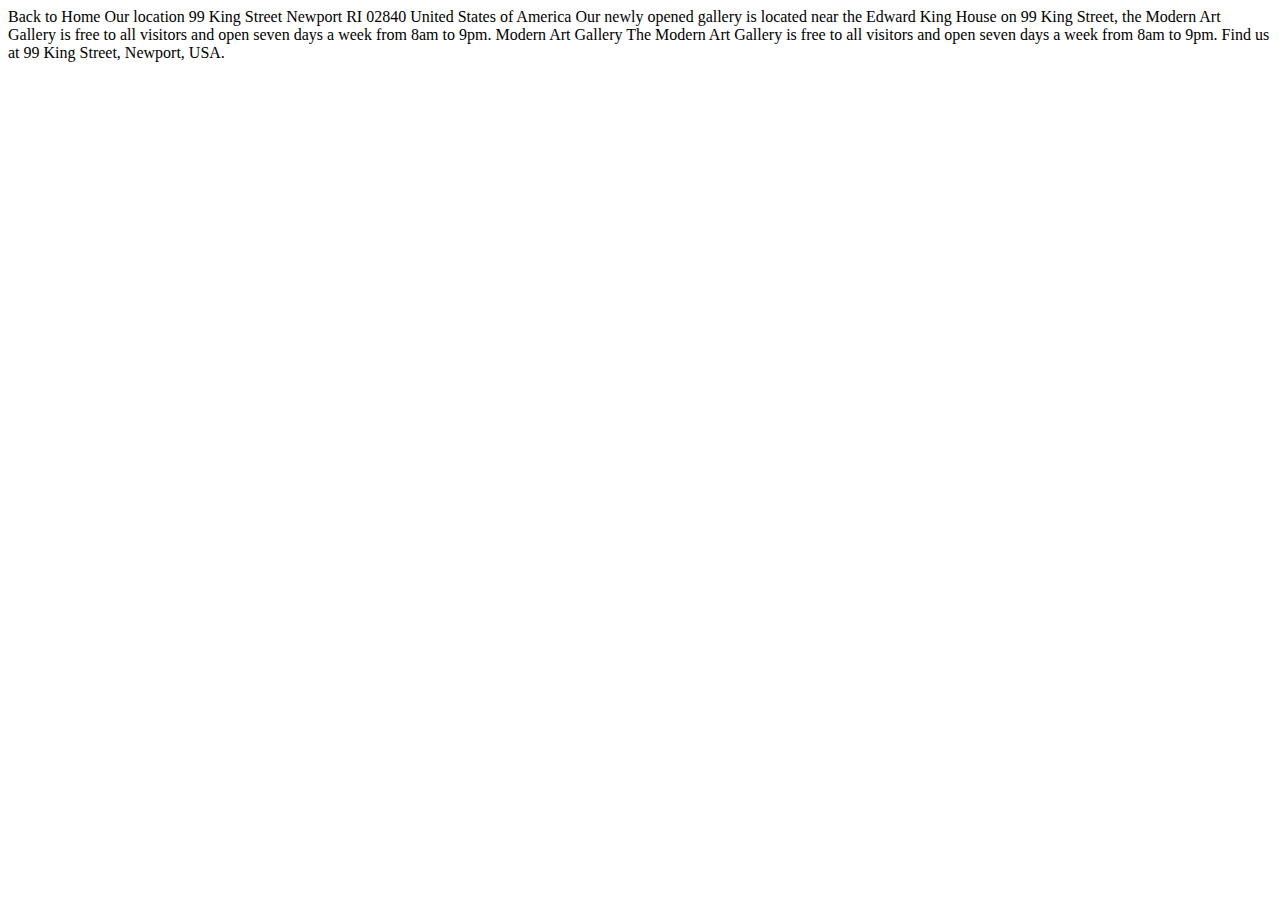
==== location.html @ 463954aa "Add index.html and styles completed for mobile tablet and desktop, add all imagies" ====
<!DOCTYPE html>
<html lang="en">
<head>
  <meta charset="UTF-8">
  <meta name="viewport" content="width=device-width, initial-scale=1.0">

  <link rel="icon" type="image/png" sizes="32x32" href="./assets/favicon-32x32.png">
  
  <title>Frontend Mentor | Art gallery website</title>
</head>
<body>

  Back to Home

  Our location

  99 King Street
  Newport
  RI 02840
  United States of America

  Our newly opened gallery is located near the Edward King House on 99 King 
  Street, the Modern Art Gallery is free to all visitors and open seven days 
  a week from 8am to 9pm.

  Modern Art Gallery

  The Modern Art Gallery is free to all visitors and open seven days a week 
  from 8am to 9pm. Find us at 99 King Street, Newport, USA.

</body>
</html>
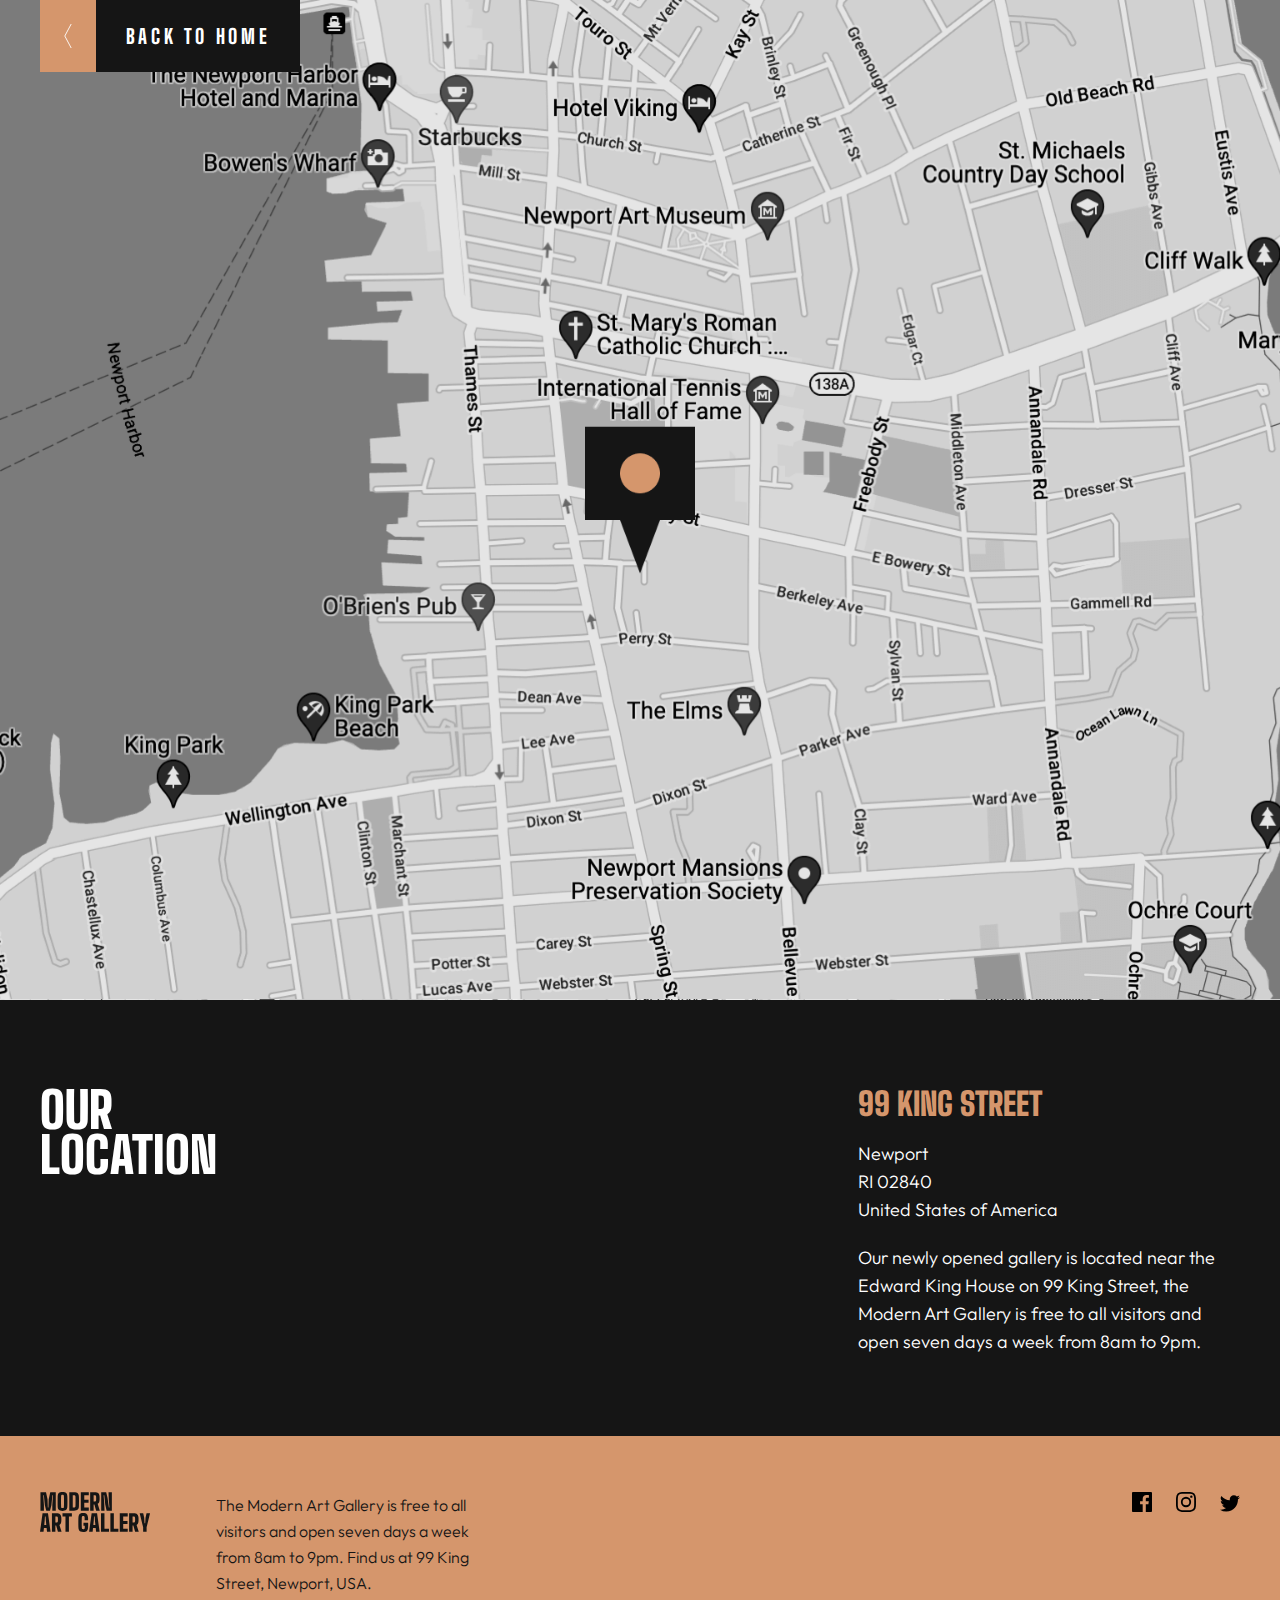
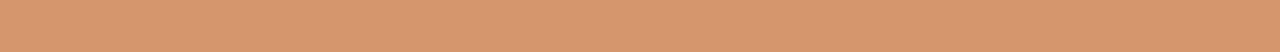
==== commit faf9b1a5: "Add files via upload" ====
--- a/location.html
+++ b/location.html
@@ -4,29 +4,61 @@
   <meta charset="UTF-8">
   <meta name="viewport" content="width=device-width, initial-scale=1.0">
 
+  <link rel="stylesheet" href="index.css">
+  <link rel="stylesheet" href="location.css">
   <link rel="icon" type="image/png" sizes="32x32" href="./assets/favicon-32x32.png">
   
   <title>Frontend Mentor | Art gallery website</title>
 </head>
 <body>
-
-  Back to Home
-
-  Our location
-
-  99 King Street
-  Newport
-  RI 02840
-  United States of America
-
-  Our newly opened gallery is located near the Edward King House on 99 King 
-  Street, the Modern Art Gallery is free to all visitors and open seven days 
-  a week from 8am to 9pm.
-
-  Modern Art Gallery
-
-  The Modern Art Gallery is free to all visitors and open seven days a week 
-  from 8am to 9pm. Find us at 99 King Street, Newport, USA.
-
+  <div class="button-index">
+    <a href="index.html" target="_blank">
+      <div class="m-left-right-16 button">
+        <div class="button-arrow bg-gold">
+          <img class="arrow" src="assets/icon-arrow-left.svg" alt="arrow icon">
+        </div>
+        <button class="button-1 bg-black">Back to Home</button>
+      </div>
+    </a>
+  </div>
+  <div>
+    <img class="map img-mobile" src="assets/mobile/image-map@2x.png" alt="map">
+    <img src="assets/tablet/image-map@2x.png" alt="map" class="map img-tablet">
+    <img src="assets/desktop/image-map@2x.png" alt="map" class="map img-desktop">
+  </div>
+  <section class="black">
+    <h2 class="heading-loc">Our location</h2>
+    <div class="address-section">
+      <h3 class="sub-heading-loc">99 King Street</h3>
+      <address class="white-txt">
+        Newport <br>
+        RI 02840 <br>
+        United States of America
+      </address>
+      <p class="white-txt">
+        Our newly opened gallery is located near the Edward King House on 99 King 
+        Street, the Modern Art Gallery is free to all visitors and open seven days 
+        a week from 8am to 9pm.    
+      </p>  
+    </div>
+  </section>
+  <footer class="gold">
+    <div class="logo-txt-div">
+      <div>
+        <img class="logo-dark" src="assets/logo-dark.svg" alt="log">
+      </div>
+      <div>
+        <p class="footer-txt">
+          The Modern Art Gallery is free to all visitors and open seven days a week 
+          from 8am to 9pm. Find us at 99 King Street, Newport, USA.      
+        </p>
+      </div>  
+    </div>
+    <div>
+      <svg class="social-icons" width="20" height="20" xmlns="http://www.w3.org/2000/svg"><path d="M18.896 0H1.104C.494 0 0 .494 0 1.104v17.793C0 19.506.494 20 1.104 20h9.58v-7.745H8.076V9.237h2.606V7.01c0-2.583 1.578-3.99 3.883-3.99 1.104 0 2.052.082 2.329.119v2.7h-1.598c-1.254 0-1.496.597-1.496 1.47v1.928h2.989l-.39 3.018h-2.6V20h5.098c.608 0 1.102-.494 1.102-1.104V1.104C20 .494 19.506 0 18.896 0Z"/></svg>
+      <svg class="social-icons" width="20" height="20" xmlns="http://www.w3.org/2000/svg"><path d="M10 1.802c2.67 0 2.987.01 4.042.059 2.71.123 3.975 1.409 4.099 4.099.048 1.054.057 1.37.057 4.04 0 2.672-.01 2.988-.057 4.042-.124 2.687-1.387 3.975-4.1 4.099-1.054.048-1.37.058-4.041.058-2.67 0-2.987-.01-4.04-.058-2.718-.124-3.977-1.416-4.1-4.1-.048-1.054-.058-1.37-.058-4.041 0-2.67.01-2.986.058-4.04.124-2.69 1.387-3.977 4.1-4.1 1.054-.048 1.37-.058 4.04-.058ZM10 0C7.284 0 6.944.012 5.877.06 2.246.227.227 2.242.061 5.877.01 6.944 0 7.284 0 10s.012 3.057.06 4.123c.167 3.632 2.182 5.65 5.817 5.817 1.067.048 1.407.06 4.123.06s3.057-.012 4.123-.06c3.629-.167 5.652-2.182 5.816-5.817.05-1.066.061-1.407.061-4.123s-.012-3.056-.06-4.122C19.777 2.249 17.76.228 14.124.06 13.057.01 12.716 0 10 0Zm0 4.865a5.135 5.135 0 1 0 0 10.27 5.135 5.135 0 0 0 0-10.27Zm0 8.468a3.333 3.333 0 1 1 0-6.666 3.333 3.333 0 0 1 0 6.666Zm5.338-9.87a1.2 1.2 0 1 0 0 2.4 1.2 1.2 0 0 0 0-2.4Z"/></svg>
+      <svg class="social-icons" width="20" height="17" xmlns="http://www.w3.org/2000/svg"><path d="M20 2.172a8.192 8.192 0 0 1-2.357.646 4.11 4.11 0 0 0 1.805-2.27 8.22 8.22 0 0 1-2.606.996A4.096 4.096 0 0 0 13.847.248c-2.65 0-4.596 2.472-3.998 5.037A11.648 11.648 0 0 1 1.392 1a4.109 4.109 0 0 0 1.27 5.478 4.086 4.086 0 0 1-1.858-.513c-.045 1.9 1.318 3.679 3.291 4.075a4.113 4.113 0 0 1-1.853.07 4.106 4.106 0 0 0 3.833 2.849A8.25 8.25 0 0 1 0 14.658a11.616 11.616 0 0 0 6.29 1.843c7.618 0 11.923-6.434 11.663-12.205A8.354 8.354 0 0 0 20 2.172Z"/></svg>
+    </div>
+  </footer>
 </body>
 </html>--- a/index.css
+++ b/index.css
@@ -0,0 +1,360 @@
+/* Font Family */
+@import url('https://fonts.googleapis.com/css2?family=Big+Shoulders+Display:wght@800;900&display=swap');
+@import url('https://fonts.googleapis.com/css2?family=Outfit:wght@300&display=swap');
+/* font-family: 'Big Shoulders Display', cursive; 
+    font-family: 'Outfit', sans-serif;*/
+
+/* Colors */
+.bg-gold {
+    background-color: #D5966C;
+}
+.bg-black {
+    background-color: #151515;
+}
+
+/* Button */
+.button {
+    width: 260px;
+    height: 72px;
+    display: flex;
+    margin-bottom: 120px;
+}
+.button-1 {
+    width: 204px;
+    height: 72px;
+    font-family: 'Big Shoulders Display';
+    text-transform: uppercase;
+    font-weight: 800;
+    font-size: 20px;
+    line-height: 24px;
+    letter-spacing: 3.63636px;
+    color: #FFFFFF;
+    border: none;
+}
+.button-arrow {
+    width: 56px;
+    height: 72px;
+    display: flex;
+    justify-content: center;
+    align-items: center;
+}
+.arrow {
+    height: 24px;
+    width: 8px;
+}
+
+.button:hover .button-1 {
+    background-color: #D5966C;
+    cursor: pointer;
+}
+
+.button:hover .button-arrow {
+    background-color: #151515;
+    cursor: pointer;
+}
+
+/* Typography */
+.heading-xl {
+    font-family: 'Big Shoulders Display';
+    font-weight: 900;
+    font-size: 60px;
+    line-height: 55px;
+    text-transform: uppercase;
+    color: #151515;
+    margin: 32px 0;
+}
+.paragraph-grey {
+    font-family: 'Outfit';
+    font-weight: 300;
+    font-size: 18px;
+    line-height: 28px;
+    color: #444444;
+    margin-bottom: 32px;
+}
+.heading-l {
+    font-family: 'Big Shoulders Display';
+    font-weight: 900;
+    font-size: 50px;
+    line-height: 45px;
+    text-transform: uppercase;
+    color: #151515;
+    margin: 25px 0 21px;
+}
+.heading-white {
+    font-family: 'Big Shoulders Display';
+    font-style: normal;
+    font-weight: 900;
+    font-size: 50px;
+    line-height: 45px;
+    text-transform: uppercase;
+    color: #FFFFFF;
+    padding: 48px 24px 24px;
+}
+.paragraph-white {
+    font-family: 'Outfit';
+    font-style: normal;
+    font-weight: 300;
+    font-size: 18px;
+    line-height: 28px;
+    color: #FFFFFF;
+    padding: 0 24px 47px;
+}
+.paragraph-xs {
+    font-family: 'Outfit';
+    font-style: normal;
+    font-weight: 300;
+    font-size: 16px;
+    line-height: 26px;
+    color: #FFFFFF;
+    margin: 0 32px 38px;
+}
+
+/* Margins */
+.m-bottom-16 {
+    margin-bottom: 16px
+}
+.m-left-right-16 {
+    margin: 0 16px;
+}
+
+/* other styles */
+* {
+    box-sizing: border-box;
+    margin: 0;
+    padding: 0;
+    text-decoration: none;
+}
+
+.img-tablet, .img-tablet-1, .img-tablet-2, .img-tablet-3 {
+    display: none;
+}
+
+.img-desktop {
+    display: none;
+}
+
+.black-div {
+    width: 343px;
+    height: 293px;
+    margin-bottom: 120px;
+}
+
+
+.img-1, .img-2, .img-3, .img-4 {
+    width: 100%;
+}
+
+.img-2 {
+    margin-top: 120px;
+}
+
+footer {
+    height: 336px;
+}
+
+.logo {
+    padding: 48px 0 38px 32px;
+}
+
+.icons {
+    margin-left: 32px;
+}
+
+.icon {
+    margin-right: 20px;
+    fill: #FFFFFF;
+}
+
+.icon:hover {
+    fill: #D5966C;
+    cursor: pointer;
+}
+
+
+/* Styles for Tablet */
+
+@media only screen and (min-width: 768px) {
+    .img-mobile {
+        display: none;
+    }
+    .img-tablet {
+        display: inline;
+        width: 57%;
+    }
+    main {
+        position: relative;
+    }
+    .m-left-right-16 {
+        margin: 0;
+    }
+    .main-section {
+        position: absolute;
+        top: 7%;
+        left: 50%;
+        max-width: 500px;
+        margin-right: 40px;
+    }
+    .tablet-section-2 {
+        margin: 0 40px;
+    }
+    .heading-xl {
+        font-size: 70px;
+        line-height: 65px;
+    }
+    
+    .img-tablet-1 {
+        display: inline;
+        width: 100%;
+    }
+    .part-2 {
+        display: flex;
+        align-items: center;
+        justify-content: space-between;
+        margin: 120px 0 11px;
+    }
+    .sub-heading-and-p {
+        margin-right: 68px;
+        width: 53%;
+    }
+    .img-tablet-2 {
+        display: inline;
+        width: 51.8%;
+    }
+    .img-tablet-3 {
+        display: inline;
+        width: 100%;
+        margin-bottom: 11px;
+    }
+    .black-div {
+        width: 100%;
+        height: auto;
+        min-height: 600px;
+        margin: 0;
+        display: flex;
+        flex-direction: column;
+        justify-content: center;
+    }
+    .tablet-part-3 {
+        margin-bottom: 120px;
+        display: flex;
+    }
+    .m-btwn-photos {
+        margin-left: 11px;
+    }
+    .footer {
+        display: flex;
+        align-items: center;
+        height: 216px;
+        justify-content: space-between;
+    }
+    .footer-div {
+        display: flex;
+        align-items: center;
+    }
+    .logo {
+        margin-left: 40px;
+    }
+    .paragraph-xs {
+        width: 281px;
+        margin-left: 64.95px;
+        padding-top: 48px;
+    }
+    .icons {
+        margin-right: 40px;
+    }
+}
+
+/* Styles for Desktop */
+
+@media only screen and (min-width: 1440px) {
+    .imgs-tablet {
+        display: none;
+    }
+    .img-desktop {
+        display: inline;
+    }
+    .black-box-desktop {
+        display: flex;
+    }
+    .black-box {
+        width: 25%;
+        height: 720px;
+    }
+    .img-desktop-1 {
+        width: 45%;
+    }
+    .heading-xl {
+        color: white;
+        mix-blend-mode: difference;
+        width: 450px;
+        position: absolute;
+        top: 142px;
+        left: -672px;
+        font-size: 96px;
+        line-height: 88px;
+    }
+    .heading-l {
+        font-size: 60px;
+        line-height: 60px;
+    }
+    .heading-white {
+        font-size: 60px;
+        line-height: 60px;
+        width: 350px;
+    }
+    .paragraph-white {
+        font-size: 22px;
+        line-height: 32px;
+        width: 350px;
+    }
+    .black-div {
+        padding-left: 30px;
+    }
+    .main-section {
+        top: 0;
+        left: 52%;
+    }
+    .paragraph-grey {
+        width: 350px;
+        font-size: 22px;
+        line-height: 32px;
+    }
+    .button-p-desktop {
+        margin-top: 169px;
+    }
+    .tablet-section-2 {
+        margin: 0 165px;
+    }
+    .icons {
+        margin-right: 165px;
+    }
+    .logo {
+        margin-left: 165px;
+        padding: 0;
+    }
+    .paragraph-xs {
+        width: 389px;
+        margin-left: 143px;
+    }
+    .img-desktop-2 {
+        width: 100%;
+    }
+    .sub-heading-and-p {
+        margin-right: 125px;
+    }
+    .img-desktop-3 {
+        width: 50%;
+        margin-right: 30px;
+    }
+    .img-desktop-4 {
+        width: 100%;
+        margin-bottom: 30px;
+    }
+    .tablet-part-3 {
+        margin-top: 30px;
+    }
+    .paragraph-xs {
+        font-size: 18px;
+        line-height: 28px;
+    }
+}--- a/location.css
+++ b/location.css
@@ -0,0 +1,174 @@
+@import url('https://fonts.googleapis.com/css2?family=Big+Shoulders+Display:wght@800;900&display=swap');
+@import url('https://fonts.googleapis.com/css2?family=Outfit:wght@300&display=swap');
+/* font-family: 'Big Shoulders Display', cursive; 
+    font-family: 'Outfit', sans-serif;*/
+
+
+/* Images for Tablet and Desktop */
+.img-tablet, .img-desktop {
+    display: none;
+}
+
+.button-index {
+    position: absolute;
+}
+
+.button {
+    margin: 0;
+}
+
+.map {
+    width: 100%;
+}
+
+/* 1th section - black background */
+.black {
+    background-color: #151515;
+    width: 100%;
+    height: 493px;
+    margin-top: -4px;
+}
+
+.heading-loc {
+    font-family: 'Big Shoulders Display';
+    font-style: normal;
+    font-weight: 900;
+    font-size: 50px;
+    line-height: 45px;
+    text-transform: uppercase;
+    color: #FFFFFF;
+    padding: 48px 16px;
+}
+
+.sub-heading-loc {
+    font-family: 'Big Shoulders Display';
+    font-style: normal;
+    font-weight: 900;
+    font-size: 32px;
+    line-height: 32px;
+    text-transform: uppercase;
+    color: #D5966C;
+    margin: 0 16px 20px;
+}
+
+.white-txt {
+    font-family: 'Outfit';
+    font-style: normal;
+    font-weight: 300;
+    font-size: 18px;
+    line-height: 28px;
+    color: #FFFFFF;
+    margin: 0 16px 20px;
+}
+
+/* 2th section - gold background */
+
+.gold {
+    padding: 48px 32px 48px;
+    background-color: #D5966C;
+}
+
+.footer-txt {
+    font-family: 'Outfit';
+    font-style: normal;
+    font-weight: 300;
+    font-size: 16px;
+    line-height: 26px;
+    color: #151515;
+    margin-top: 38px;
+}
+
+.social-icons {
+    margin-right: 20px;
+    margin-top: 38px;
+}
+
+.social-icons:hover {
+    fill: #FFFFFF;
+    cursor: pointer;
+}
+
+/* Styles fo Tablet */ 
+
+@media only screen and (min-width: 768px) {
+    .img-mobile {
+        display: none;
+    }
+    .img-tablet {
+        display: inline;
+    }
+    .button-index {
+        margin-left: 40px;
+    }
+    .heading-loc {
+        width: 223px;
+        padding: 0;
+    }
+    .black {
+        padding: 88px 40px 0;
+        height: 436px;
+        display: flex;
+        justify-content: space-between;
+        align-items: flex-start;
+    }
+    .address-section {
+        width: 398px;
+    }
+    .gold {
+        height: 216px;
+        display: flex;
+        justify-content: space-between;
+        align-items: flex-start;
+        padding: 56px 40px 0;
+    }
+    .logo-txt-div {
+        display: flex;
+    }
+    .footer-txt {
+        margin: 0;
+        width: 281px;
+        margin-left: 64.95px;
+    }
+    .social-icons {
+        margin: 0 0 0 20px;
+    }
+}
+
+/* Styles for Desktop */
+
+@media only screen and (min-width: 1440px) {
+    .img-tablet {
+        display: none;
+    }
+    .img-desktop {
+        display: inline;
+    }
+    .button-index {
+        margin-left: 156px;
+    }
+    .black {
+        justify-content: space-around;
+        height: 548px;
+    }
+    .heading-loc {
+        font-size: 70px;
+        line-height: 70px;
+    }
+    .sub-heading-loc {
+        font-size: 36px;
+        line-height: 36px;
+    }
+    .white-txt {
+        font-size: 22px;
+        line-height: 32px;
+    }
+    .footer-txt {
+        width: 430px;
+        font-size: 18px;
+        line-height: 28px;
+    }
+    .gold {
+        padding: 80px 165px 0;
+        height: 244px;
+    }
+}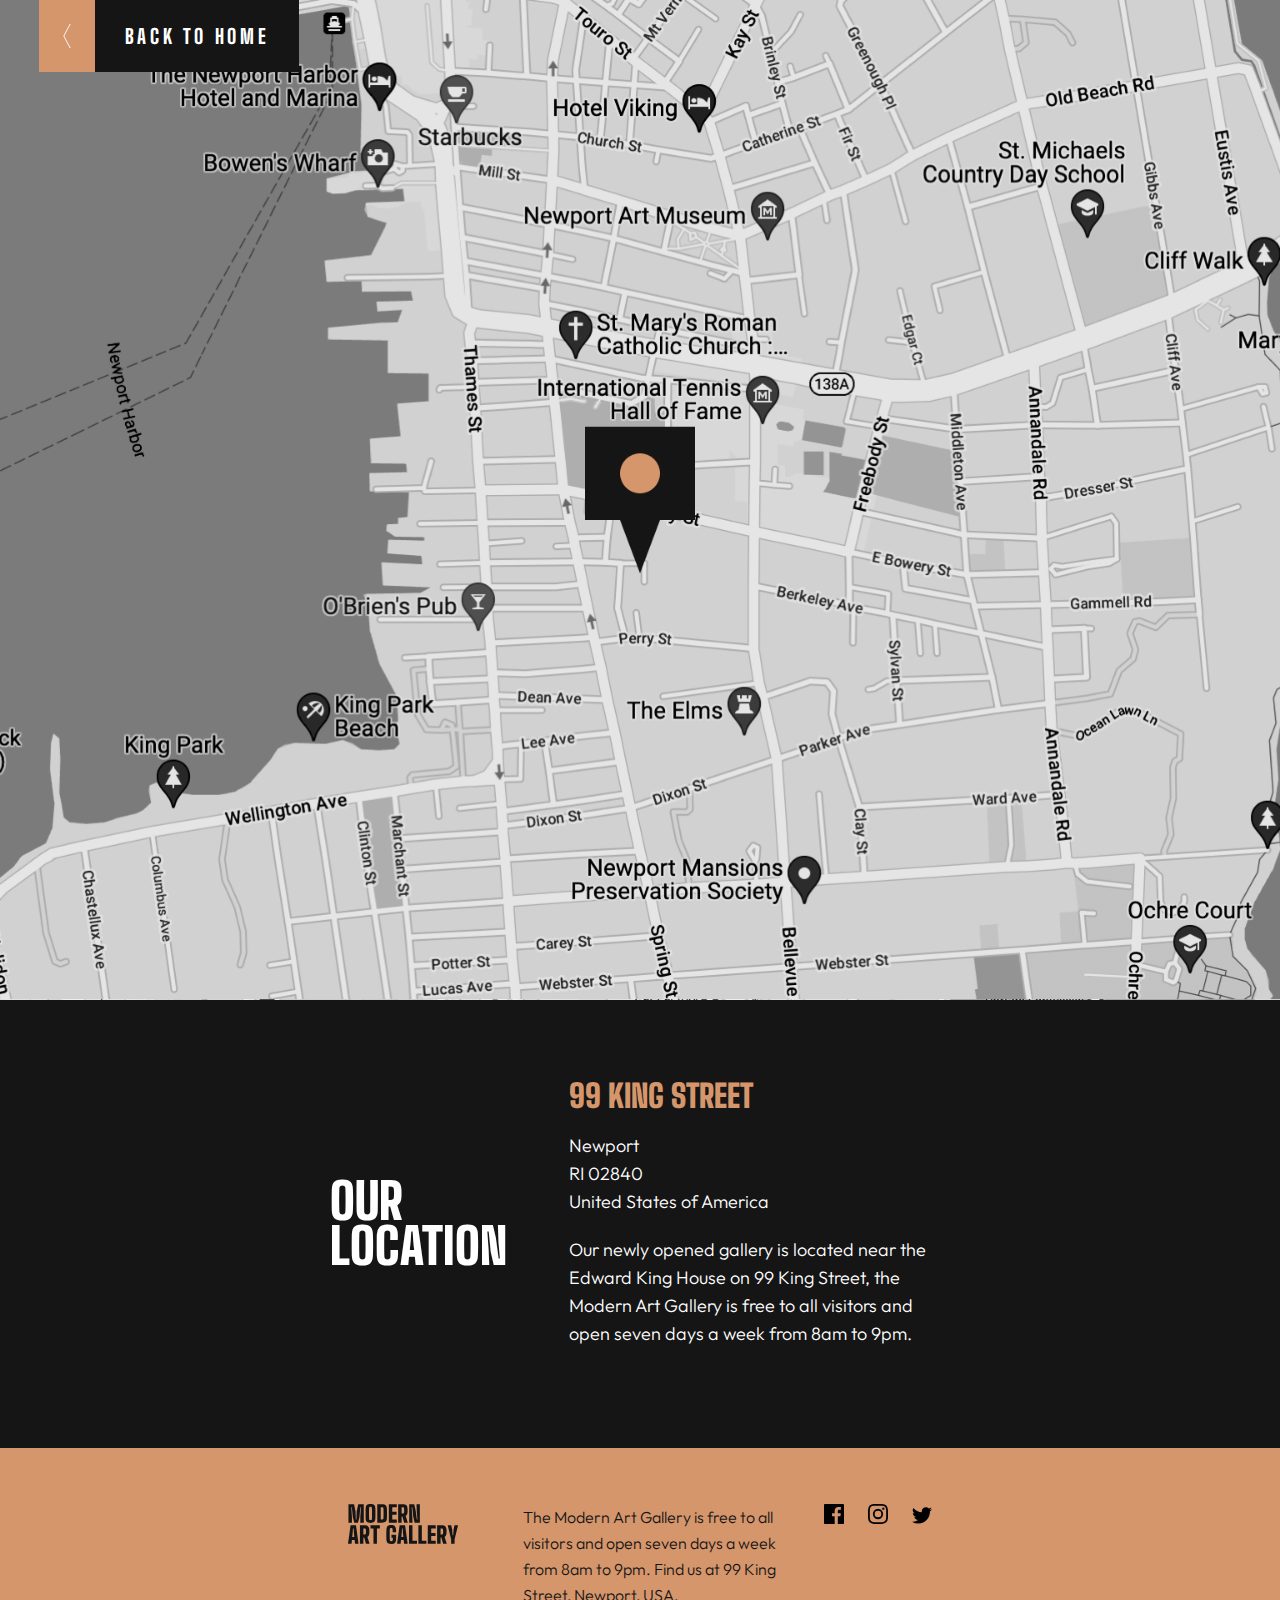
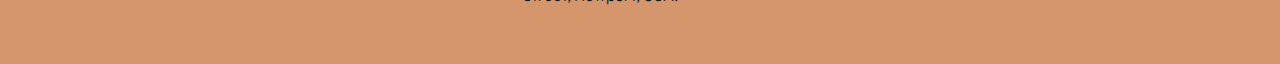
==== commit 216efece: "Add files via upload" ====
--- a/location.html
+++ b/location.html
@@ -12,7 +12,7 @@
 </head>
 <body>
   <div class="button-index">
-    <a href="index.html" target="_blank">
+    <a href="index.html">
       <div class="m-left-right-16 button">
         <div class="button-arrow bg-gold">
           <img class="arrow" src="assets/icon-arrow-left.svg" alt="arrow icon">
@@ -27,38 +27,42 @@
     <img src="assets/desktop/image-map@2x.png" alt="map" class="map img-desktop">
   </div>
   <section class="black">
-    <h2 class="heading-loc">Our location</h2>
-    <div class="address-section">
-      <h3 class="sub-heading-loc">99 King Street</h3>
-      <address class="white-txt">
-        Newport <br>
-        RI 02840 <br>
-        United States of America
-      </address>
-      <p class="white-txt">
-        Our newly opened gallery is located near the Edward King House on 99 King 
-        Street, the Modern Art Gallery is free to all visitors and open seven days 
-        a week from 8am to 9pm.    
-      </p>  
+    <div class="max-width">
+      <h2 class="heading-loc">Our location</h2>
+      <div class="address-section">
+        <h3 class="sub-heading-loc">99 King Street</h3>
+        <address class="white-txt">
+          Newport <br>
+          RI 02840 <br>
+          United States of America
+        </address>
+        <p class="white-txt">
+          Our newly opened gallery is located near the Edward King House on 99 King 
+          Street, the Modern Art Gallery is free to all visitors and open seven days 
+          a week from 8am to 9pm.    
+        </p>  
+      </div>  
     </div>
   </section>
   <footer class="gold">
-    <div class="logo-txt-div">
-      <div>
-        <img class="logo-dark" src="assets/logo-dark.svg" alt="log">
+    <div class="max-width">
+      <div class="logo-txt-div">
+        <div>
+          <img class="logo-dark" src="assets/logo-dark.svg" alt="log">
+        </div>
+        <div>
+          <p class="footer-txt">
+            The Modern Art Gallery is free to all visitors and open seven days a week 
+            from 8am to 9pm. Find us at 99 King Street, Newport, USA.      
+          </p>
+        </div>  
       </div>
       <div>
-        <p class="footer-txt">
-          The Modern Art Gallery is free to all visitors and open seven days a week 
-          from 8am to 9pm. Find us at 99 King Street, Newport, USA.      
-        </p>
+        <svg class="social-icons" width="20" height="20" xmlns="http://www.w3.org/2000/svg"><path d="M18.896 0H1.104C.494 0 0 .494 0 1.104v17.793C0 19.506.494 20 1.104 20h9.58v-7.745H8.076V9.237h2.606V7.01c0-2.583 1.578-3.99 3.883-3.99 1.104 0 2.052.082 2.329.119v2.7h-1.598c-1.254 0-1.496.597-1.496 1.47v1.928h2.989l-.39 3.018h-2.6V20h5.098c.608 0 1.102-.494 1.102-1.104V1.104C20 .494 19.506 0 18.896 0Z"/></svg>
+        <svg class="social-icons" width="20" height="20" xmlns="http://www.w3.org/2000/svg"><path d="M10 1.802c2.67 0 2.987.01 4.042.059 2.71.123 3.975 1.409 4.099 4.099.048 1.054.057 1.37.057 4.04 0 2.672-.01 2.988-.057 4.042-.124 2.687-1.387 3.975-4.1 4.099-1.054.048-1.37.058-4.041.058-2.67 0-2.987-.01-4.04-.058-2.718-.124-3.977-1.416-4.1-4.1-.048-1.054-.058-1.37-.058-4.041 0-2.67.01-2.986.058-4.04.124-2.69 1.387-3.977 4.1-4.1 1.054-.048 1.37-.058 4.04-.058ZM10 0C7.284 0 6.944.012 5.877.06 2.246.227.227 2.242.061 5.877.01 6.944 0 7.284 0 10s.012 3.057.06 4.123c.167 3.632 2.182 5.65 5.817 5.817 1.067.048 1.407.06 4.123.06s3.057-.012 4.123-.06c3.629-.167 5.652-2.182 5.816-5.817.05-1.066.061-1.407.061-4.123s-.012-3.056-.06-4.122C19.777 2.249 17.76.228 14.124.06 13.057.01 12.716 0 10 0Zm0 4.865a5.135 5.135 0 1 0 0 10.27 5.135 5.135 0 0 0 0-10.27Zm0 8.468a3.333 3.333 0 1 1 0-6.666 3.333 3.333 0 0 1 0 6.666Zm5.338-9.87a1.2 1.2 0 1 0 0 2.4 1.2 1.2 0 0 0 0-2.4Z"/></svg>
+        <svg class="social-icons" width="20" height="17" xmlns="http://www.w3.org/2000/svg"><path d="M20 2.172a8.192 8.192 0 0 1-2.357.646 4.11 4.11 0 0 0 1.805-2.27 8.22 8.22 0 0 1-2.606.996A4.096 4.096 0 0 0 13.847.248c-2.65 0-4.596 2.472-3.998 5.037A11.648 11.648 0 0 1 1.392 1a4.109 4.109 0 0 0 1.27 5.478 4.086 4.086 0 0 1-1.858-.513c-.045 1.9 1.318 3.679 3.291 4.075a4.113 4.113 0 0 1-1.853.07 4.106 4.106 0 0 0 3.833 2.849A8.25 8.25 0 0 1 0 14.658a11.616 11.616 0 0 0 6.29 1.843c7.618 0 11.923-6.434 11.663-12.205A8.354 8.354 0 0 0 20 2.172Z"/></svg>
       </div>  
-    </div>
-    <div>
-      <svg class="social-icons" width="20" height="20" xmlns="http://www.w3.org/2000/svg"><path d="M18.896 0H1.104C.494 0 0 .494 0 1.104v17.793C0 19.506.494 20 1.104 20h9.58v-7.745H8.076V9.237h2.606V7.01c0-2.583 1.578-3.99 3.883-3.99 1.104 0 2.052.082 2.329.119v2.7h-1.598c-1.254 0-1.496.597-1.496 1.47v1.928h2.989l-.39 3.018h-2.6V20h5.098c.608 0 1.102-.494 1.102-1.104V1.104C20 .494 19.506 0 18.896 0Z"/></svg>
-      <svg class="social-icons" width="20" height="20" xmlns="http://www.w3.org/2000/svg"><path d="M10 1.802c2.67 0 2.987.01 4.042.059 2.71.123 3.975 1.409 4.099 4.099.048 1.054.057 1.37.057 4.04 0 2.672-.01 2.988-.057 4.042-.124 2.687-1.387 3.975-4.1 4.099-1.054.048-1.37.058-4.041.058-2.67 0-2.987-.01-4.04-.058-2.718-.124-3.977-1.416-4.1-4.1-.048-1.054-.058-1.37-.058-4.041 0-2.67.01-2.986.058-4.04.124-2.69 1.387-3.977 4.1-4.1 1.054-.048 1.37-.058 4.04-.058ZM10 0C7.284 0 6.944.012 5.877.06 2.246.227.227 2.242.061 5.877.01 6.944 0 7.284 0 10s.012 3.057.06 4.123c.167 3.632 2.182 5.65 5.817 5.817 1.067.048 1.407.06 4.123.06s3.057-.012 4.123-.06c3.629-.167 5.652-2.182 5.816-5.817.05-1.066.061-1.407.061-4.123s-.012-3.056-.06-4.122C19.777 2.249 17.76.228 14.124.06 13.057.01 12.716 0 10 0Zm0 4.865a5.135 5.135 0 1 0 0 10.27 5.135 5.135 0 0 0 0-10.27Zm0 8.468a3.333 3.333 0 1 1 0-6.666 3.333 3.333 0 0 1 0 6.666Zm5.338-9.87a1.2 1.2 0 1 0 0 2.4 1.2 1.2 0 0 0 0-2.4Z"/></svg>
-      <svg class="social-icons" width="20" height="17" xmlns="http://www.w3.org/2000/svg"><path d="M20 2.172a8.192 8.192 0 0 1-2.357.646 4.11 4.11 0 0 0 1.805-2.27 8.22 8.22 0 0 1-2.606.996A4.096 4.096 0 0 0 13.847.248c-2.65 0-4.596 2.472-3.998 5.037A11.648 11.648 0 0 1 1.392 1a4.109 4.109 0 0 0 1.27 5.478 4.086 4.086 0 0 1-1.858-.513c-.045 1.9 1.318 3.679 3.291 4.075a4.113 4.113 0 0 1-1.853.07 4.106 4.106 0 0 0 3.833 2.849A8.25 8.25 0 0 1 0 14.658a11.616 11.616 0 0 0 6.29 1.843c7.618 0 11.923-6.434 11.663-12.205A8.354 8.354 0 0 0 20 2.172Z"/></svg>
     </div>
   </footer>
 </body>
-</html>+</html>
--- a/index.css
+++ b/index.css
@@ -98,6 +98,7 @@
     line-height: 28px;
     color: #FFFFFF;
     padding: 0 24px 47px;
+    max-width: 400px;
 }
 .paragraph-xs {
     font-family: 'Outfit';
@@ -135,6 +136,7 @@
 
 .black-div {
     width: 343px;
+    min-width: 100%;
     height: 293px;
     margin-bottom: 120px;
 }
@@ -170,6 +172,9 @@
     cursor: pointer;
 }
 
+.max-width {
+    display: initial;
+}
 
 /* Styles for Tablet */
 
@@ -183,6 +188,8 @@
     }
     main {
         position: relative;
+        max-width: 1200px;
+        margin: 0 auto;
     }
     .m-left-right-16 {
         margin: 0;
@@ -262,6 +269,12 @@
     .icons {
         margin-right: 40px;
     }
+    .max-width {
+        max-width: 1200px;
+        margin: 0 auto;
+        display: flex;
+        align-items: center;
+    }
 }
 
 /* Styles for Desktop */
@@ -271,27 +284,36 @@
         display: none;
     }
     .img-desktop {
-        display: inline;
+        display: inline-block;
+    }
+    .img-desktop-1 {
+        width: 540px;
+        height: 800px;
+    }
+    .black-box {
+        width: 450px;
+        height: 800px;
     }
     .black-box-desktop {
         display: flex;
     }
-    .black-box {
-        width: 25%;
-        height: 720px;
-    }
-    .img-desktop-1 {
-        width: 45%;
-    }
     .heading-xl {
+        position: relative;
+        right: 375px;
+        mix-blend-mode: difference;
         color: white;
-        mix-blend-mode: difference;
-        width: 450px;
-        position: absolute;
-        top: 142px;
-        left: -672px;
-        font-size: 96px;
-        line-height: 88px;
+        top: 50px;
+        width: 330px;
+    }
+    .relative-desktop {
+        position: relative;
+        top: -145px;
+        left: 280px;
+    }
+    div.m-left-right-16.button {
+        position: relative;
+        left: 280px;
+        top: -110px;
     }
     .heading-l {
         font-size: 60px;
@@ -357,4 +379,4 @@
         font-size: 18px;
         line-height: 28px;
     }
-}+}
--- a/location.css
+++ b/location.css
@@ -8,27 +8,24 @@
 .img-tablet, .img-desktop {
     display: none;
 }
-
-.button-index {
-    position: absolute;
+.map.img-mobile {
+    width: 100%;
+    display: block;
 }
 
-.button {
+div.m-left-right-16.button {
+    position: absolute;
+    top: 0;
+    left: 0;
     margin: 0;
 }
-
-.map {
-    width: 100%;
+section.black {
+    background-color: #151515;
 }
-
-/* 1th section - black background */
-.black {
-    background-color: #151515;
-    width: 100%;
-    height: 493px;
-    margin-top: -4px;
+footer.gold {
+    height: initial;
+    padding: 56px 40px;
 }
-
 .heading-loc {
     font-family: 'Big Shoulders Display';
     font-style: normal;
@@ -39,7 +36,6 @@
     color: #FFFFFF;
     padding: 48px 16px;
 }
-
 .sub-heading-loc {
     font-family: 'Big Shoulders Display';
     font-style: normal;
@@ -50,7 +46,6 @@
     color: #D5966C;
     margin: 0 16px 20px;
 }
-
 .white-txt {
     font-family: 'Outfit';
     font-style: normal;
@@ -58,7 +53,7 @@
     font-size: 18px;
     line-height: 28px;
     color: #FFFFFF;
-    margin: 0 16px 20px;
+    padding: 0 16px 20px;
 }
 
 /* 2th section - gold background */
@@ -91,31 +86,31 @@
 /* Styles fo Tablet */ 
 
 @media only screen and (min-width: 768px) {
-    .img-mobile {
+    .map.img-mobile {
         display: none;
     }
     .img-tablet {
-        display: inline;
+        display: block;
+        width: 100%;
     }
-    .button-index {
-        margin-left: 40px;
+    div.m-left-right-16.button {
+        left: 39px;
+    }
+    footer.gold div.max-width {
+        align-items: start;
     }
     .heading-loc {
         width: 223px;
         padding: 0;
     }
-    .black {
-        padding: 88px 40px 0;
-        height: 436px;
+    section.black {
         display: flex;
-        justify-content: space-between;
-        align-items: flex-start;
+        padding: 80px 40px;
     }
     .address-section {
         width: 398px;
     }
     .gold {
-        height: 216px;
         display: flex;
         justify-content: space-between;
         align-items: flex-start;
@@ -141,18 +136,21 @@
         display: none;
     }
     .img-desktop {
-        display: inline;
+        display: block;
+        width: 100%;
     }
-    .button-index {
-        margin-left: 156px;
+    div.m-left-right-16.button {
+        left: 156px;
     }
-    .black {
-        justify-content: space-around;
-        height: 548px;
+    section.black div.max-width {
+        display: flex;
+        align-items: flex-start;
+        justify-content: center;
     }
     .heading-loc {
         font-size: 70px;
         line-height: 70px;
+        margin-right: 220px;
     }
     .sub-heading-loc {
         font-size: 36px;
@@ -167,8 +165,11 @@
         font-size: 18px;
         line-height: 28px;
     }
-    .gold {
-        padding: 80px 165px 0;
-        height: 244px;
+    footer.gold img.logo-dark {
+        margin-right: 140px;
     }
+    footer.gold p.footer-txt {
+        margin-right: 280px;
+    }
+    
 }